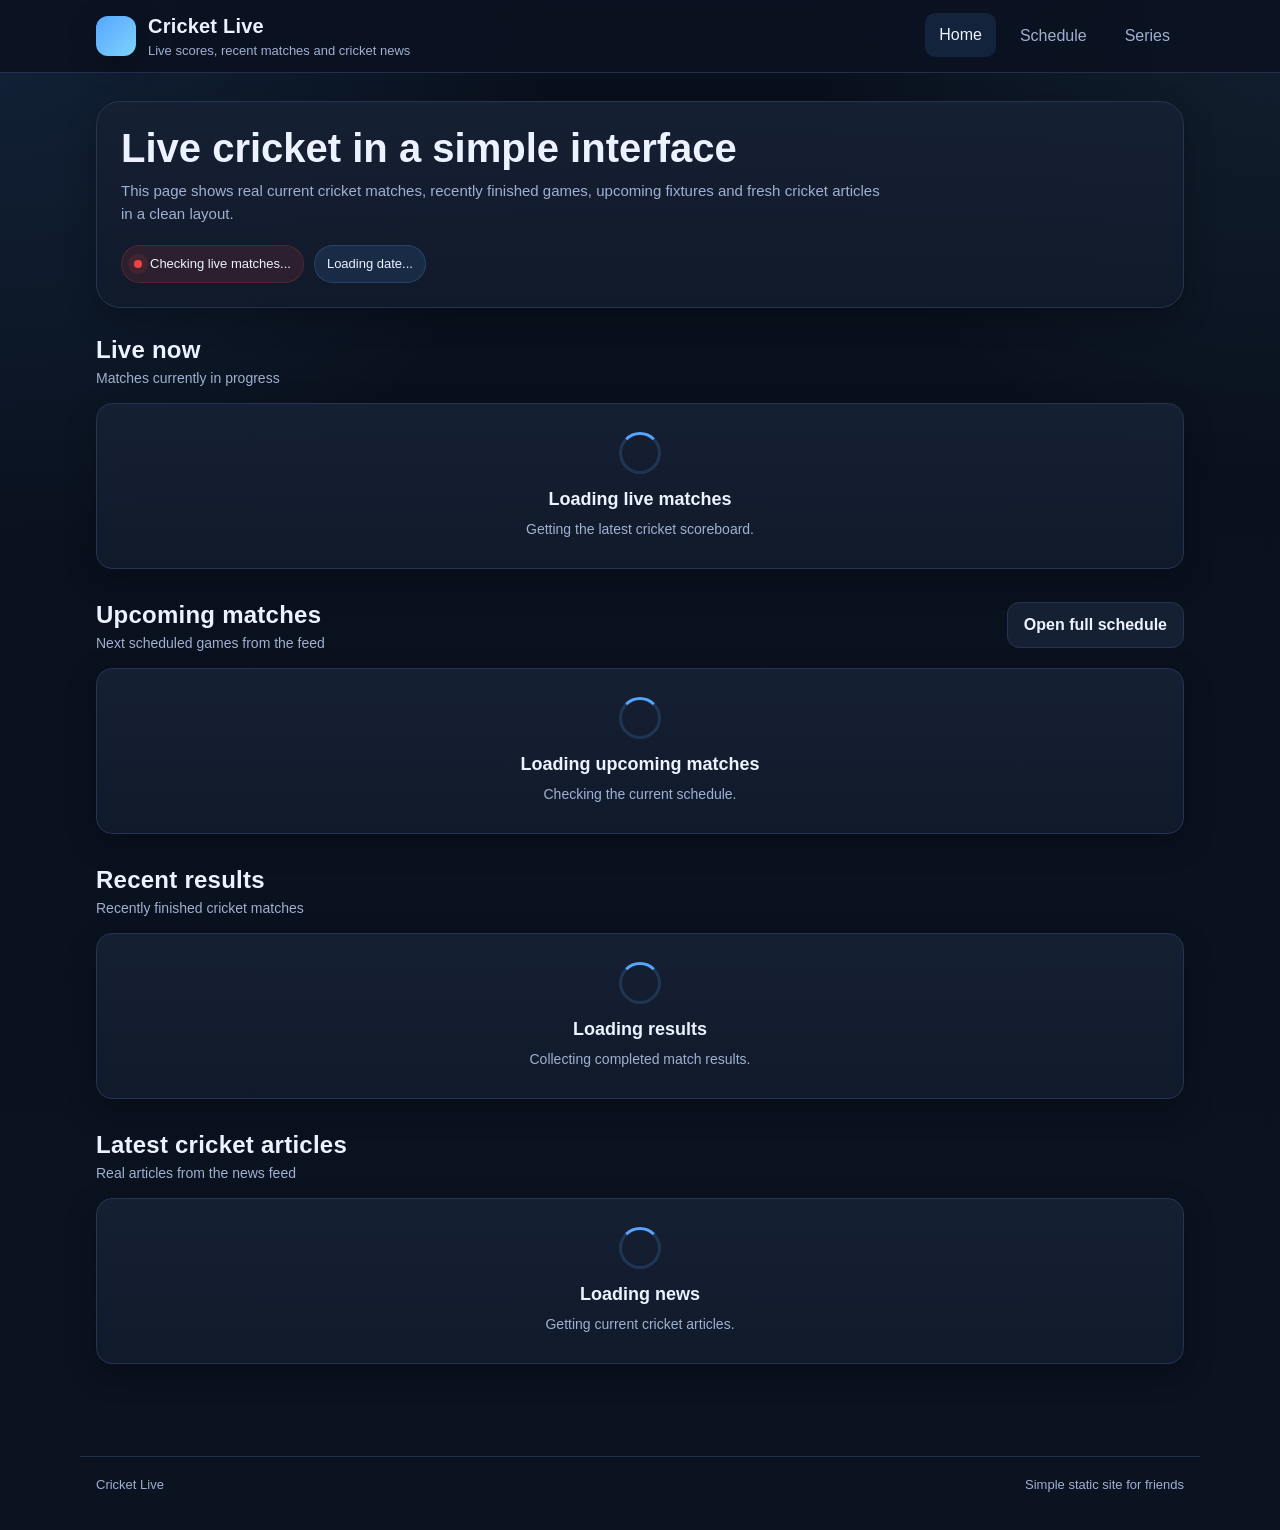
==== index.html @ b2627b94 "Create index.html" ====
<!DOCTYPE html>
<html lang="en">
<head>
    <meta charset="UTF-8">
    <meta name="viewport" content="width=device-width, initial-scale=1.0">
    <title>Cricket Live</title>
    <meta name="description" content="Simple cricket site with live matches, scores, series and match details.">
    <link rel="stylesheet" href="styles.css">
</head>
<body>
    <header class="site-header">
        <div class="container header-inner">
            <a href="index.html" class="brand" aria-label="Cricket Live Home">
                <div class="brand-mark"></div>
                <div class="brand-text">
                    <div class="brand-title">Cricket Live</div>
                    <div class="brand-subtitle">Live scores, recent matches and cricket news</div>
                </div>
            </a>

            <nav class="nav" aria-label="Main navigation">
                <a class="nav-link" data-nav href="index.html">Home</a>
                <a class="nav-link" data-nav href="schedule.html">Schedule</a>
                <a class="nav-link" data-nav href="series.html">Series</a>
            </nav>
        </div>
    </header>

    <main class="page">
        <div class="container">
            <section class="hero">
                <div class="hero-top">
                    <div class="hero-copy">
                        <h1>Live cricket in a simple interface</h1>
                        <p>
                            This page shows real current cricket matches, recently finished games,
                            upcoming fixtures and fresh cricket articles in a clean layout.
                        </p>
                    </div>

                    <div class="hero-meta">
                        <div class="badge live">
                            <span class="dot-live"></span>
                            <span id="liveCountBadge">Checking live matches...</span>
                        </div>
                        <div class="badge">
                            <span id="todayDateBadge">Loading date...</span>
                        </div>
                    </div>
                </div>
            </section>

            <section class="section">
                <div class="section-head">
                    <div>
                        <div class="section-title">Live now</div>
                        <div class="section-subtitle">Matches currently in progress</div>
                    </div>
                </div>

                <div id="liveMatches" class="grid matches">
                    <div class="state-box">
                        <div class="loader"></div>
                        <div class="state-title">Loading live matches</div>
                        <div class="state-text">Getting the latest cricket scoreboard.</div>
                    </div>
                </div>
            </section>

            <section class="section">
                <div class="section-head">
                    <div>
                        <div class="section-title">Upcoming matches</div>
                        <div class="section-subtitle">Next scheduled games from the feed</div>
                    </div>
                    <a class="button secondary" href="schedule.html">Open full schedule</a>
                </div>

                <div id="upcomingMatches" class="grid matches">
                    <div class="state-box">
                        <div class="loader"></div>
                        <div class="state-title">Loading upcoming matches</div>
                        <div class="state-text">Checking the current schedule.</div>
                    </div>
                </div>
            </section>

            <section class="section">
                <div class="section-head">
                    <div>
                        <div class="section-title">Recent results</div>
                        <div class="section-subtitle">Recently finished cricket matches</div>
                    </div>
                </div>

                <div id="finishedMatches" class="grid matches">
                    <div class="state-box">
                        <div class="loader"></div>
                        <div class="state-title">Loading results</div>
                        <div class="state-text">Collecting completed match results.</div>
                    </div>
                </div>
            </section>

            <section class="section">
                <div class="section-head">
                    <div>
                        <div class="section-title">Latest cricket articles</div>
                        <div class="section-subtitle">Real articles from the news feed</div>
                    </div>
                </div>

                <div id="newsGrid" class="grid news">
                    <div class="state-box">
                        <div class="loader"></div>
                        <div class="state-title">Loading news</div>
                        <div class="state-text">Getting current cricket articles.</div>
                    </div>
                </div>
            </section>
        </div>
    </main>

    <footer class="site-footer">
        <div class="container footer-inner">
            <div>Cricket Live</div>
            <div>Simple static site for friends</div>
        </div>
    </footer>

    <script src="app.js"></script>
    <script src="index.js"></script>
</body>
</html>
---- styles.css ----
* {
    margin: 0;
    padding: 0;
    box-sizing: border-box;
}

:root {
    --bg: #0b1220;
    --bg-soft: #111a2b;
    --panel: #162033;
    --panel-2: #1b2740;
    --line: #263453;
    --text: #ecf2ff;
    --muted: #9fb0d0;
    --accent: #57a6ff;
    --accent-2: #7dd3fc;
    --live: #ef4444;
    --ok: #22c55e;
    --warn: #f59e0b;
    --shadow: 0 10px 30px rgba(0, 0, 0, 0.25);
    --radius: 16px;
    --radius-sm: 12px;
    --max-width: 1120px;
}

html {
    scroll-behavior: smooth;
}

body {
    font-family: Inter, -apple-system, BlinkMacSystemFont, "Segoe UI", Roboto, Arial, sans-serif;
    background:
        radial-gradient(circle at top left, rgba(87, 166, 255, 0.12), transparent 28%),
        radial-gradient(circle at top right, rgba(125, 211, 252, 0.08), transparent 24%),
        linear-gradient(180deg, #09101d 0%, #0b1220 100%);
    color: var(--text);
    line-height: 1.5;
    min-height: 100vh;
}

a {
    color: inherit;
    text-decoration: none;
}

img {
    max-width: 100%;
    display: block;
}

button,
input,
select {
    font: inherit;
}

button {
    cursor: pointer;
    border: none;
    background: none;
    color: inherit;
}

.container {
    width: 100%;
    max-width: var(--max-width);
    margin: 0 auto;
    padding: 0 16px;
}

.site-header {
    position: sticky;
    top: 0;
    z-index: 50;
    background: rgba(11, 18, 32, 0.88);
    backdrop-filter: blur(12px);
    border-bottom: 1px solid rgba(38, 52, 83, 0.9);
}

.header-inner {
    min-height: 72px;
    display: flex;
    align-items: center;
    justify-content: space-between;
    gap: 16px;
}

.brand {
    display: flex;
    align-items: center;
    gap: 12px;
    min-width: 0;
}

.brand-mark {
    width: 40px;
    height: 40px;
    border-radius: 12px;
    background: linear-gradient(135deg, var(--accent) 0%, var(--accent-2) 100%);
    box-shadow: var(--shadow);
    flex-shrink: 0;
}

.brand-text {
    min-width: 0;
}

.brand-title {
    font-size: 20px;
    font-weight: 700;
    letter-spacing: 0.01em;
}

.brand-subtitle {
    color: var(--muted);
    font-size: 13px;
    white-space: nowrap;
    overflow: hidden;
    text-overflow: ellipsis;
}

.nav {
    display: flex;
    align-items: center;
    gap: 10px;
    flex-wrap: wrap;
}

.nav-link {
    padding: 10px 14px;
    border-radius: 10px;
    color: var(--muted);
    transition: background-color 0.18s ease, color 0.18s ease, transform 0.18s ease;
}

.nav-link:hover,
.nav-link.active {
    background: rgba(87, 166, 255, 0.12);
    color: var(--text);
    transform: translateY(-1px);
}

.page {
    padding: 28px 0 40px;
}

.hero {
    margin-bottom: 24px;
    padding: 24px;
    background: linear-gradient(180deg, rgba(22, 32, 51, 0.96) 0%, rgba(17, 26, 43, 0.96) 100%);
    border: 1px solid var(--line);
    border-radius: 24px;
    box-shadow: var(--shadow);
}

.hero-top {
    display: flex;
    align-items: flex-start;
    justify-content: space-between;
    gap: 20px;
    flex-wrap: wrap;
}

.hero-copy h1 {
    font-size: clamp(28px, 4vw, 40px);
    line-height: 1.1;
    margin-bottom: 10px;
}

.hero-copy p {
    max-width: 760px;
    color: var(--muted);
    font-size: 15px;
}

.hero-meta {
    display: flex;
    gap: 10px;
    flex-wrap: wrap;
}

.badge {
    display: inline-flex;
    align-items: center;
    gap: 8px;
    min-height: 36px;
    padding: 8px 12px;
    border-radius: 999px;
    background: rgba(87, 166, 255, 0.12);
    border: 1px solid rgba(87, 166, 255, 0.2);
    color: var(--text);
    font-size: 13px;
    white-space: nowrap;
}

.badge.live {
    background: rgba(239, 68, 68, 0.12);
    border-color: rgba(239, 68, 68, 0.2);
}

.badge.ok {
    background: rgba(34, 197, 94, 0.12);
    border-color: rgba(34, 197, 94, 0.2);
}

.badge.warn {
    background: rgba(245, 158, 11, 0.12);
    border-color: rgba(245, 158, 11, 0.2);
}

.section {
    margin-bottom: 28px;
}

.section-head {
    display: flex;
    align-items: center;
    justify-content: space-between;
    gap: 16px;
    margin-bottom: 14px;
    flex-wrap: wrap;
}

.section-title {
    font-size: 24px;
    font-weight: 700;
    letter-spacing: 0.01em;
}

.section-subtitle {
    color: var(--muted);
    font-size: 14px;
}

.toolbar {
    display: flex;
    align-items: center;
    gap: 10px;
    flex-wrap: wrap;
}

.input,
.select {
    height: 44px;
    min-width: 180px;
    padding: 0 14px;
    color: var(--text);
    background: var(--panel);
    border: 1px solid var(--line);
    border-radius: 12px;
    outline: none;
    transition: border-color 0.18s ease, background-color 0.18s ease;
}

.input:focus,
.select:focus {
    border-color: var(--accent);
}

.button {
    min-height: 44px;
    padding: 10px 16px;
    border-radius: 12px;
    background: linear-gradient(135deg, var(--accent) 0%, #3b82f6 100%);
    color: white;
    font-weight: 600;
    border: 1px solid transparent;
    transition: transform 0.18s ease, opacity 0.18s ease, filter 0.18s ease;
}

.button:hover {
    transform: translateY(-1px);
    filter: brightness(1.04);
}

.button.secondary {
    background: var(--panel);
    color: var(--text);
    border-color: var(--line);
}

.button.ghost {
    background: transparent;
    border: 1px solid var(--line);
    color: var(--muted);
}

.grid {
    display: grid;
    gap: 16px;
}

.grid.matches {
    grid-template-columns: repeat(auto-fit, minmax(320px, 1fr));
}

.grid.series {
    grid-template-columns: repeat(auto-fit, minmax(260px, 1fr));
}

.grid.news {
    grid-template-columns: repeat(auto-fit, minmax(300px, 1fr));
}

.card {
    background: linear-gradient(180deg, rgba(22, 32, 51, 0.98) 0%, rgba(17, 26, 43, 0.98) 100%);
    border: 1px solid var(--line);
    border-radius: var(--radius);
    box-shadow: var(--shadow);
}

.card-body {
    padding: 18px;
}

.match-card {
    display: flex;
    flex-direction: column;
    gap: 14px;
}

.match-top {
    display: flex;
    align-items: center;
    justify-content: space-between;
    gap: 12px;
}

.match-status {
    display: inline-flex;
    align-items: center;
    gap: 8px;
    min-height: 32px;
    padding: 6px 10px;
    border-radius: 999px;
    background: rgba(87, 166, 255, 0.12);
    color: var(--text);
    font-size: 12px;
    font-weight: 600;
    border: 1px solid rgba(87, 166, 255, 0.2);
}

.match-status.live {
    background: rgba(239, 68, 68, 0.14);
    border-color: rgba(239, 68, 68, 0.22);
    color: #ffd9d9;
}

.match-status.finished {
    background: rgba(34, 197, 94, 0.12);
    border-color: rgba(34, 197, 94, 0.2);
}

.match-status.upcoming {
    background: rgba(245, 158, 11, 0.12);
    border-color: rgba(245, 158, 11, 0.2);
}

.match-meta {
    color: var(--muted);
    font-size: 12px;
    text-align: right;
}

.teams {
    display: flex;
    flex-direction: column;
    gap: 12px;
}

.team-row {
    display: grid;
    grid-template-columns: 1fr auto;
    gap: 14px;
    align-items: center;
    padding: 12px 14px;
    background: rgba(255, 255, 255, 0.02);
    border: 1px solid rgba(38, 52, 83, 0.8);
    border-radius: 14px;
}

.team-main {
    min-width: 0;
}

.team-name {
    font-size: 17px;
    font-weight: 700;
    line-height: 1.2;
    margin-bottom: 4px;
}

.team-extra {
    color: var(--muted);
    font-size: 13px;
    line-height: 1.3;
}

.team-score {
    text-align: right;
    font-size: 18px;
    font-weight: 700;
    white-space: nowrap;
}

.match-footer {
    display: flex;
    align-items: center;
    justify-content: space-between;
    gap: 12px;
    flex-wrap: wrap;
    padding-top: 4px;
}

.match-note {
    color: var(--muted);
    font-size: 13px;
}

.match-link {
    display: inline-flex;
    align-items: center;
    justify-content: center;
    min-height: 40px;
    padding: 8px 14px;
    border-radius: 12px;
    background: rgba(87, 166, 255, 0.12);
    border: 1px solid rgba(87, 166, 255, 0.2);
    color: var(--text);
    font-weight: 600;
    transition: transform 0.18s ease, background-color 0.18s ease;
}

.match-link:hover {
    transform: translateY(-1px);
    background: rgba(87, 166, 255, 0.18);
}

.summary-card {
    padding: 20px;
}

.summary-top {
    display: flex;
    align-items: flex-start;
    justify-content: space-between;
    gap: 16px;
    margin-bottom: 18px;
    flex-wrap: wrap;
}

.summary-title {
    font-size: clamp(24px, 3vw, 32px);
    line-height: 1.15;
    margin-bottom: 8px;
}

.summary-subtitle {
    color: var(--muted);
    font-size: 14px;
}

.info-list {
    display: grid;
    grid-template-columns: repeat(auto-fit, minmax(180px, 1fr));
    gap: 12px;
    margin-bottom: 18px;
}

.info-item {
    padding: 14px;
    border-radius: 14px;
    background: rgba(255, 255, 255, 0.03);
    border: 1px solid rgba(38, 52, 83, 0.85);
}

.info-label {
    color: var(--muted);
    font-size: 12px;
    margin-bottom: 6px;
    text-transform: uppercase;
    letter-spacing: 0.05em;
}

.info-value {
    font-size: 15px;
    font-weight: 600;
    word-break: break-word;
}

.score-strip {
    display: grid;
    gap: 12px;
}

.score-box {
    padding: 14px 16px;
    border-radius: 14px;
    background: rgba(255, 255, 255, 0.03);
    border: 1px solid rgba(38, 52, 83, 0.85);
}

.score-box-name {
    font-size: 15px;
    font-weight: 700;
    margin-bottom: 6px;
}

.score-box-value {
    font-size: 18px;
    font-weight: 700;
}

.score-box-extra {
    margin-top: 4px;
    color: var(--muted);
    font-size: 13px;
}

.table-wrap {
    overflow-x: auto;
    border-radius: 14px;
    border: 1px solid var(--line);
    background: rgba(255, 255, 255, 0.02);
}

.table {
    width: 100%;
    border-collapse: collapse;
    min-width: 680px;
}

.table th,
.table td {
    padding: 12px 14px;
    border-bottom: 1px solid rgba(38, 52, 83, 0.85);
    text-align: left;
    vertical-align: top;
}

.table th {
    color: var(--muted);
    font-size: 12px;
    text-transform: uppercase;
    letter-spacing: 0.05em;
    background: rgba(255, 255, 255, 0.02);
}

.table tr:last-child td {
    border-bottom: none;
}

.table td strong {
    font-weight: 700;
}

.series-card,
.article-card {
    height: 100%;
}

.series-card .card-body,
.article-card .card-body {
    display: flex;
    flex-direction: column;
    gap: 12px;
    height: 100%;
}

.series-title,
.article-title {
    font-size: 18px;
    line-height: 1.3;
    font-weight: 700;
}

.series-meta,
.article-meta {
    color: var(--muted);
    font-size: 13px;
}

.series-desc,
.article-desc {
    color: #d9e3f7;
    font-size: 14px;
    line-height: 1.5;
    flex: 1;
}

.article-link,
.series-link {
    display: inline-flex;
    align-items: center;
    gap: 8px;
    color: var(--accent-2);
    font-weight: 600;
}

.article-link:hover,
.series-link:hover {
    text-decoration: underline;
}

.state-box {
    padding: 28px 18px;
    text-align: center;
    background: linear-gradient(180deg, rgba(22, 32, 51, 0.98) 0%, rgba(17, 26, 43, 0.98) 100%);
    border: 1px solid var(--line);
    border-radius: var(--radius);
    box-shadow: var(--shadow);
}

.state-title {
    font-size: 18px;
    font-weight: 700;
    margin-bottom: 6px;
}

.state-text {
    color: var(--muted);
    font-size: 14px;
    max-width: 700px;
    margin: 0 auto;
}

.loader {
    width: 42px;
    height: 42px;
    margin: 0 auto 12px;
    border-radius: 999px;
    border: 3px solid rgba(87, 166, 255, 0.18);
    border-top-color: var(--accent);
    animation: spin 0.9s linear infinite;
}

.inline-loader {
    width: 18px;
    height: 18px;
    border-radius: 999px;
    border: 2px solid rgba(87, 166, 255, 0.18);
    border-top-color: var(--accent);
    animation: spin 0.9s linear infinite;
}

.site-footer {
    padding: 24px 0 36px;
    color: var(--muted);
    font-size: 13px;
}

.footer-inner {
    padding-top: 18px;
    border-top: 1px solid rgba(38, 52, 83, 0.85);
    display: flex;
    align-items: center;
    justify-content: space-between;
    gap: 14px;
    flex-wrap: wrap;
}

.dot-live {
    display: inline-block;
    width: 8px;
    height: 8px;
    border-radius: 999px;
    background: var(--live);
    box-shadow: 0 0 0 6px rgba(239, 68, 68, 0.12);
}

.hidden {
    display: none !important;
}

.muted {
    color: var(--muted) !important;
}

.center {
    text-align: center;
}

@keyframes spin {
    to {
        transform: rotate(360deg);
    }
}

@media (max-width: 900px) {
    .header-inner {
        align-items: flex-start;
        padding: 14px 0;
        flex-direction: column;
    }

    .nav {
        width: 100%;
    }

    .nav-link {
        flex: 1 1 auto;
        text-align: center;
    }
}

@media (max-width: 640px) {
    .page {
        padding-top: 20px;
    }

    .hero {
        padding: 18px;
        border-radius: 20px;
    }

    .section-title {
        font-size: 21px;
    }

    .team-row {
        grid-template-columns: 1fr;
    }

    .team-score {
        text-align: left;
    }

    .match-footer {
        align-items: stretch;
        flex-direction: column;
    }

    .match-link,
    .button,
    .input,
    .select {
        width: 100%;
    }

    .toolbar {
        width: 100%;
        flex-direction: column;
        align-items: stretch;
    }

    .hero-top,
    .section-head,
    .summary-top,
    .footer-inner {
        flex-direction: column;
        align-items: flex-start;
    }
}
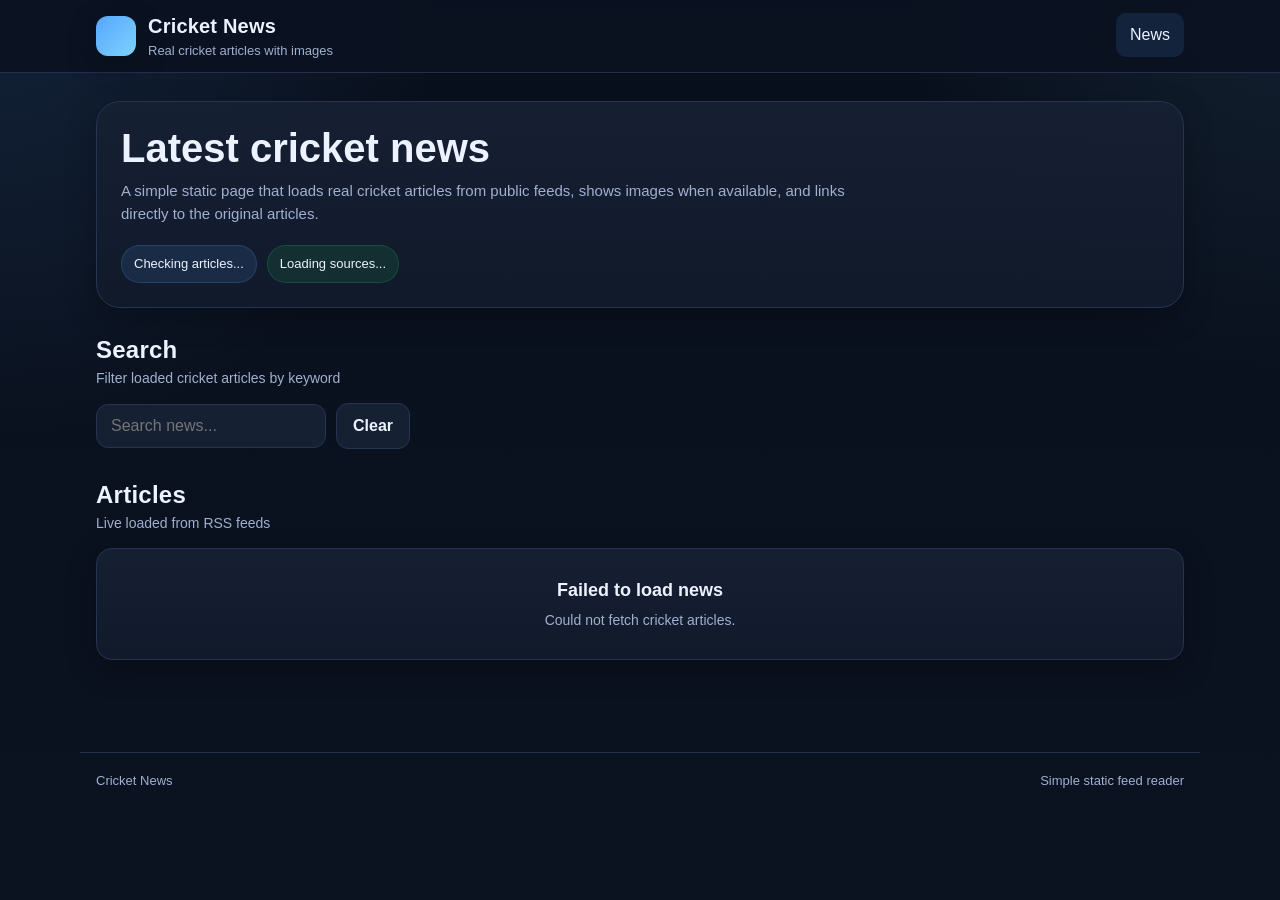
==== commit 47c43e87: "Update index.html" ====
--- a/index.html
+++ b/index.html
@@ -3,25 +3,23 @@
 <head>
     <meta charset="UTF-8">
     <meta name="viewport" content="width=device-width, initial-scale=1.0">
-    <title>Cricket Live</title>
-    <meta name="description" content="Simple cricket site with live matches, scores, series and match details.">
+    <title>Cricket News</title>
+    <meta name="description" content="Simple cricket news page with real articles and images.">
     <link rel="stylesheet" href="styles.css">
 </head>
 <body>
     <header class="site-header">
         <div class="container header-inner">
-            <a href="index.html" class="brand" aria-label="Cricket Live Home">
+            <a href="index.html" class="brand" aria-label="Cricket News Home">
                 <div class="brand-mark"></div>
                 <div class="brand-text">
-                    <div class="brand-title">Cricket Live</div>
-                    <div class="brand-subtitle">Live scores, recent matches and cricket news</div>
+                    <div class="brand-title">Cricket News</div>
+                    <div class="brand-subtitle">Real cricket articles with images</div>
                 </div>
             </a>
 
             <nav class="nav" aria-label="Main navigation">
-                <a class="nav-link" data-nav href="index.html">Home</a>
-                <a class="nav-link" data-nav href="schedule.html">Schedule</a>
-                <a class="nav-link" data-nav href="series.html">Series</a>
+                <a class="nav-link" data-nav href="index.html">News</a>
             </nav>
         </div>
     </header>
@@ -31,21 +29,16 @@
             <section class="hero">
                 <div class="hero-top">
                     <div class="hero-copy">
-                        <h1>Live cricket in a simple interface</h1>
+                        <h1>Latest cricket news</h1>
                         <p>
-                            This page shows real current cricket matches, recently finished games,
-                            upcoming fixtures and fresh cricket articles in a clean layout.
+                            A simple static page that loads real cricket articles from public feeds,
+                            shows images when available, and links directly to the original articles.
                         </p>
                     </div>
 
                     <div class="hero-meta">
-                        <div class="badge live">
-                            <span class="dot-live"></span>
-                            <span id="liveCountBadge">Checking live matches...</span>
-                        </div>
-                        <div class="badge">
-                            <span id="todayDateBadge">Loading date...</span>
-                        </div>
+                        <div class="badge" id="articlesCountBadge">Checking articles...</div>
+                        <div class="badge ok" id="sourcesBadge">Loading sources...</div>
                     </div>
                 </div>
             </section>
@@ -53,60 +46,28 @@
             <section class="section">
                 <div class="section-head">
                     <div>
-                        <div class="section-title">Live now</div>
-                        <div class="section-subtitle">Matches currently in progress</div>
+                        <div class="section-title">Search</div>
+                        <div class="section-subtitle">Filter loaded cricket articles by keyword</div>
                     </div>
                 </div>
 
-                <div id="liveMatches" class="grid matches">
-                    <div class="state-box">
-                        <div class="loader"></div>
-                        <div class="state-title">Loading live matches</div>
-                        <div class="state-text">Getting the latest cricket scoreboard.</div>
-                    </div>
+                <div class="toolbar">
+                    <input
+                        class="input"
+                        type="text"
+                        id="searchInput"
+                        placeholder="Search news..."
+                        aria-label="Search cricket news"
+                    >
+                    <button class="button secondary" id="clearSearchButton" type="button">Clear</button>
                 </div>
             </section>
 
             <section class="section">
                 <div class="section-head">
                     <div>
-                        <div class="section-title">Upcoming matches</div>
-                        <div class="section-subtitle">Next scheduled games from the feed</div>
-                    </div>
-                    <a class="button secondary" href="schedule.html">Open full schedule</a>
-                </div>
-
-                <div id="upcomingMatches" class="grid matches">
-                    <div class="state-box">
-                        <div class="loader"></div>
-                        <div class="state-title">Loading upcoming matches</div>
-                        <div class="state-text">Checking the current schedule.</div>
-                    </div>
-                </div>
-            </section>
-
-            <section class="section">
-                <div class="section-head">
-                    <div>
-                        <div class="section-title">Recent results</div>
-                        <div class="section-subtitle">Recently finished cricket matches</div>
-                    </div>
-                </div>
-
-                <div id="finishedMatches" class="grid matches">
-                    <div class="state-box">
-                        <div class="loader"></div>
-                        <div class="state-title">Loading results</div>
-                        <div class="state-text">Collecting completed match results.</div>
-                    </div>
-                </div>
-            </section>
-
-            <section class="section">
-                <div class="section-head">
-                    <div>
-                        <div class="section-title">Latest cricket articles</div>
-                        <div class="section-subtitle">Real articles from the news feed</div>
+                        <div class="section-title">Articles</div>
+                        <div class="section-subtitle">Live loaded from RSS feeds</div>
                     </div>
                 </div>
 
@@ -114,7 +75,7 @@
                     <div class="state-box">
                         <div class="loader"></div>
                         <div class="state-title">Loading news</div>
-                        <div class="state-text">Getting current cricket articles.</div>
+                        <div class="state-text">Getting cricket articles and images from public feeds.</div>
                     </div>
                 </div>
             </section>
@@ -123,8 +84,8 @@
 
     <footer class="site-footer">
         <div class="container footer-inner">
-            <div>Cricket Live</div>
-            <div>Simple static site for friends</div>
+            <div>Cricket News</div>
+            <div>Simple static feed reader</div>
         </div>
     </footer>
 
